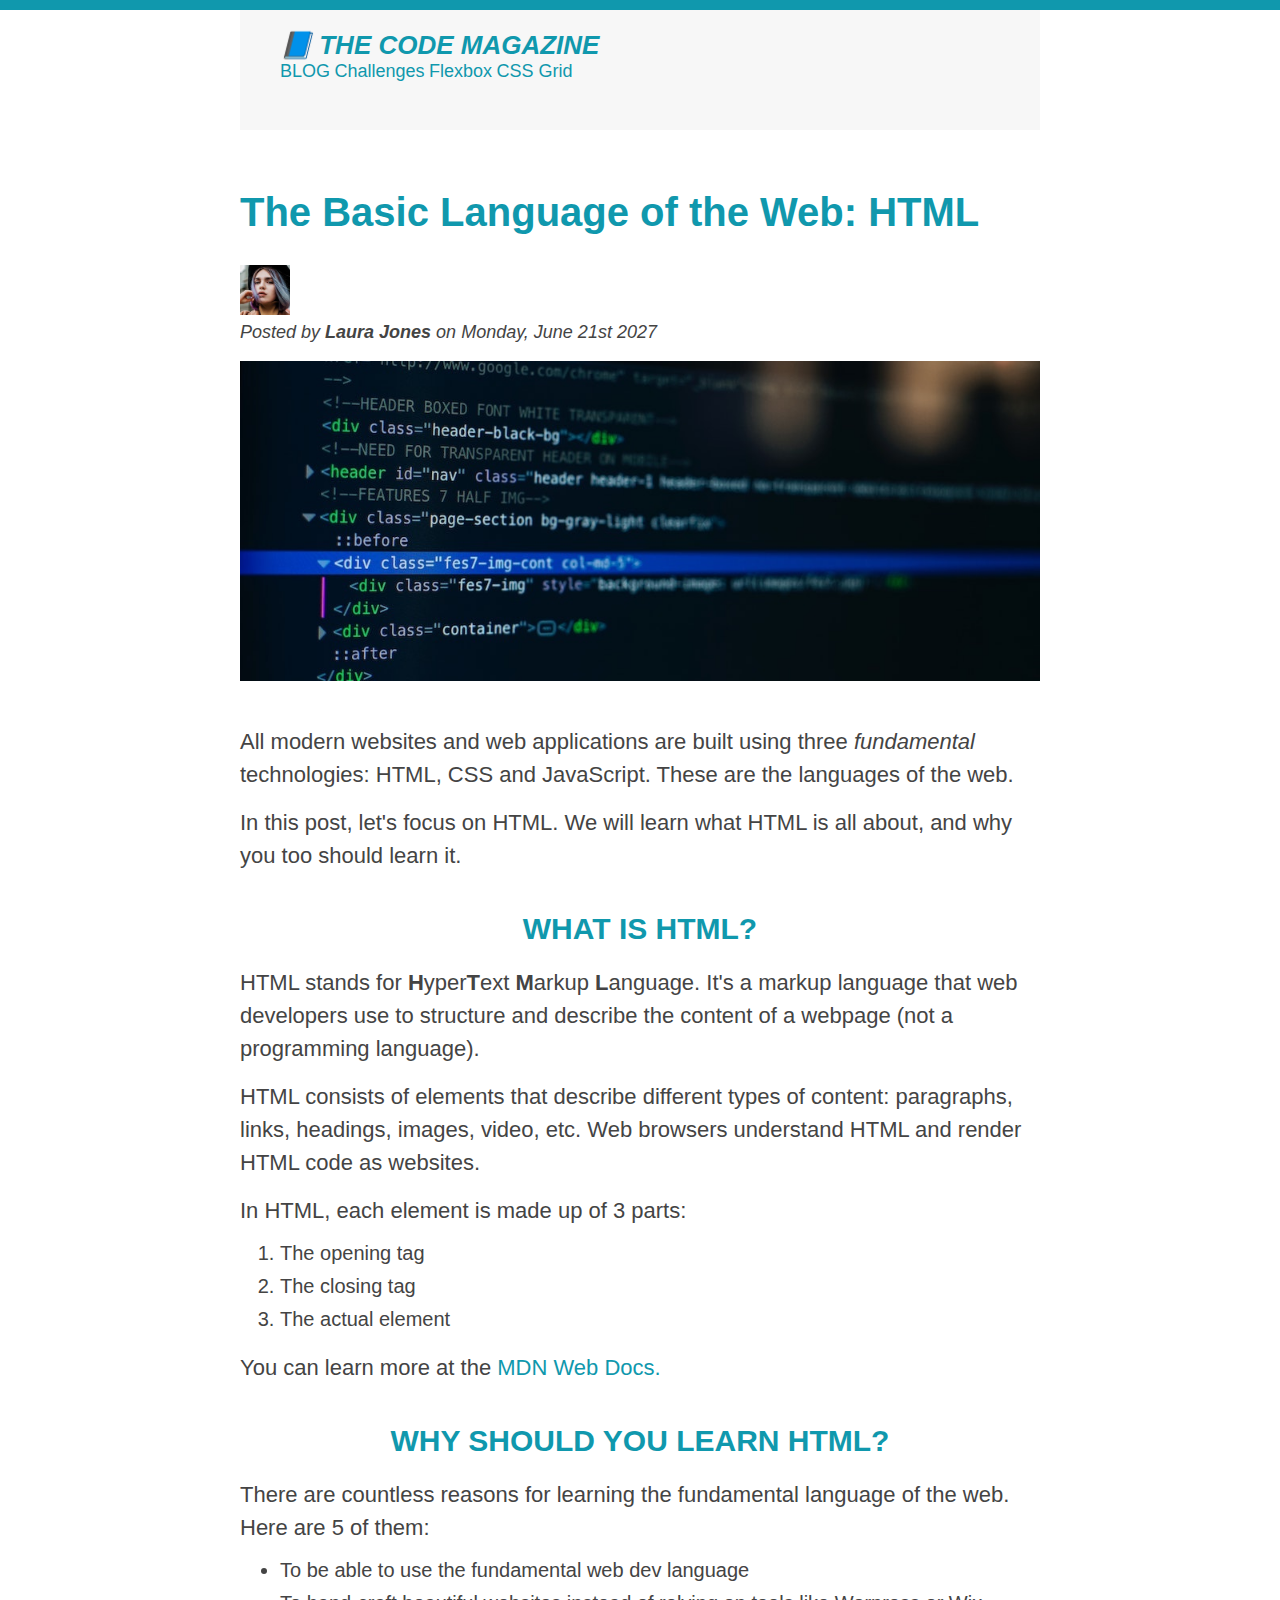
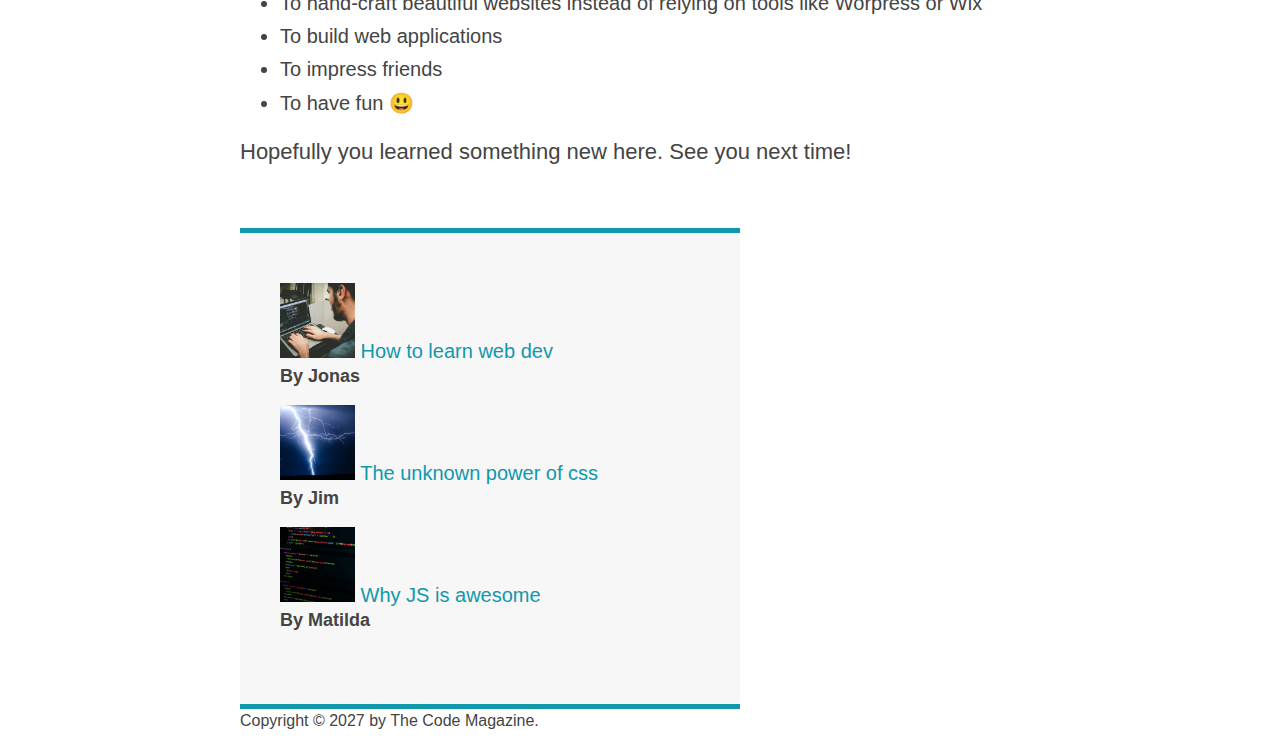
==== The-Code-Magazine/index.html @ 4d4078d1 "Add files via upload" ====
<!DOCTYPE html>
<html lang="en">
  <head>
    <meta charset="UTF-8" />
    <title>The Basic Language of the Web: HTML</title>
    <link href="style.css" rel="stylesheet" />
  </head>

  <body>
    <div class="container">
      <header class="main-header">
        <h1>📘 The Code Magazine</h1>
        <nav>
          <a href="blog.html">BLOG</a>

          <a href="#">Challenges</a>

          <a href="#">Flexbox</a>

          <a href="#">CSS Grid</a>
        </nav>
      </header>

      <article>
        <header class="post-header">
          <h2>The Basic Language of the Web: HTML</h2>

          <img
            src="img/laura-jones.jpg"
            alt="author's image"
            width="50"
            height="50"
          />

          <p id="author">
            Posted by <strong>Laura Jones</strong> on Monday, June 21st 2027
          </p>

          <img
            src="img/post-img.jpg"
            alt="HTML code on a screen"
            width="500"
            height="200"
            class="post-img"
          />
        </header>

        <p>
          All modern websites and web applications are built using three
          <em>fundamental</em>
          technologies: HTML, CSS and JavaScript. These are the languages of the
          web.
        </p>

        <p>
          In this post, let's focus on HTML. We will learn what HTML is all
          about, and why you too should learn it.
        </p>

        <h3>What is HTML?</h3>

        <p>
          HTML stands for <strong>H</strong>yper<strong>T</strong>ext
          <strong>M</strong>arkup <strong>L</strong>anguage. It's a markup
          language that web developers use to structure and describe the content
          of a webpage (not a programming language).
        </p>

        <p>
          HTML consists of elements that describe different types of content:
          paragraphs, links, headings, images, video, etc. Web browsers
          understand HTML and render HTML code as websites.
        </p>

        <p>In HTML, each element is made up of 3 parts:</p>

        <ol>
          <li class="first-li">The opening tag</li>
          <li>The closing tag</li>
          <li>The actual element</li>
        </ol>

        <p>
          You can learn more at the
          <a href="https://developer.mozilla.org/en-US/" target="_blank"
            >MDN Web Docs.</a
          >
        </p>

        <h3>Why should you learn HTML?</h3>

        <p>
          There are countless reasons for learning the fundamental language of
          the web. Here are 5 of them:
        </p>

        <ul>
          <li class="first-li">
            To be able to use the fundamental web dev language
          </li>
          <li>
            To hand-craft beautiful websites instead of relying on tools like
            Worpress or Wix
          </li>
          <li>To build web applications</li>
          <li>To impress friends</li>
          <li>To have fun 😃</li>
        </ul>

        <p>Hopefully you learned something new here. See you next time!</p>
      </article>

      <aside>
        <ul class="related">
          <li>
            <img
              src="img/related-1.jpg"
              alt="a picture"
              height="75"
              width="75"
            />
            <a href="#">How to learn web dev</a>
            <p class="related-author">By Jonas</p>
          </li>
          <li>
            <img
              src="img/related-2.jpg"
              alt="a picture"
              height="75"
              width="75"
            />
            <a href="#">The unknown power of css</a>
            <p class="related-author">By Jim</p>
          </li>
          <li>
            <img
              src="img/related-3.jpg"
              alt="a picture"
              height="75"
              width="75"
            />
            <a href="#">Why JS is awesome</a>
            <p class="related-author">By Matilda</p>
          </li>
        </ul>
      </aside>

      <footer>
        <p id="copyright">Copyright &copy; 2027 by The Code Magazine.</p>
      </footer>
    </div>
  </body>
</html>
---- The-Code-Magazine/style.css ----
* {
  /* doesn't get inherited */
  margin: 0px;
  padding: 0px;
}

body {
  color: #444;
  font-family: sans-serif;
  border-top: 10px solid #1098ad;
}

.container {
  width: 800px;
  /* margin-left: auto;
  margin-right: auto; */
  margin: 0 auto;
}

.main-header {
  background-color: #f7f7f7;
  padding: 20px 40px;
  margin-bottom: 60px;
  height: 80px;
}

aside {
  background-color: #f7f7f7;
  border-top: 5px solid #1098ad;
  border-bottom: 5px solid #1098ad;
  /* padding-top: 50px;
  padding-bottom: 50px; */
  padding: 50px 0px;
  width: 500px;
}

article {
  margin-bottom: 60px;
}

h1,
h2,
h3 {
  color: #1098ad;
}

h1 {
  font-size: 26px;

  text-transform: uppercase;
  font-style: italic;
}

h2 {
  font-size: 40px;
  margin-bottom: 30px;
}

.post-header {
  margin-bottom: 40px;
}

h3 {
  font-size: 30px;
  text-transform: uppercase;
  text-align: center;
  margin-bottom: 20px;
  margin-top: 40px;
}

p {
  font-size: 22px;
  line-height: 1.5;
  margin-bottom: 15px;
}

ul,
ol {
  margin-left: 40px;
  margin-bottom: 20px;
}

li {
  font-size: 20px;
  margin-bottom: 10px;
}

li:last-child {
  margin-bottom: 0px;
}
/*footer p {
  font-size: 16px;
}*/

/*article header p {
  font-style: italic;
}*/

#author {
  font-style: italic;
  font-size: 18px;
}

#copyright {
  font-size: 16px;
}

.related-author {
  font-size: 18px;
  font-weight: bold;
}

/* 
ul {
  list-style: none;
} */

.related {
  list-style: none;
}

/* body {
  /* background-color: #red;}*/

/* .first-li {
  font-weight: bold;
} */
/* 
li:first-child {
  font-weight: bold;
}

li:last-child {
  font-style: italic;
} */

/* li:nth-child(odd) {
  color: red; 
} 

article p:first-child {
color: red;
} 
MISCONCEPTION: This doesn't work the way we supposed it would work, because p is not the first child od article

article p:last-child {
  color: red;
}*/

/* Styling links */
a:link {
  color: #1098ad;
  text-decoration: none;
}

a:visited {
  /*color: #777;*/
  color: #1098ad;
}

a:hover {
  color: orangered;
  font-weight: bold;
  text-decoration: underline orangered;
}

a:active {
  background-color: black;
  font-style: italic;
}

nav a:link {
  font-size: 18px;
}

.post-img {
  width: 100%;
  height: auto;
}
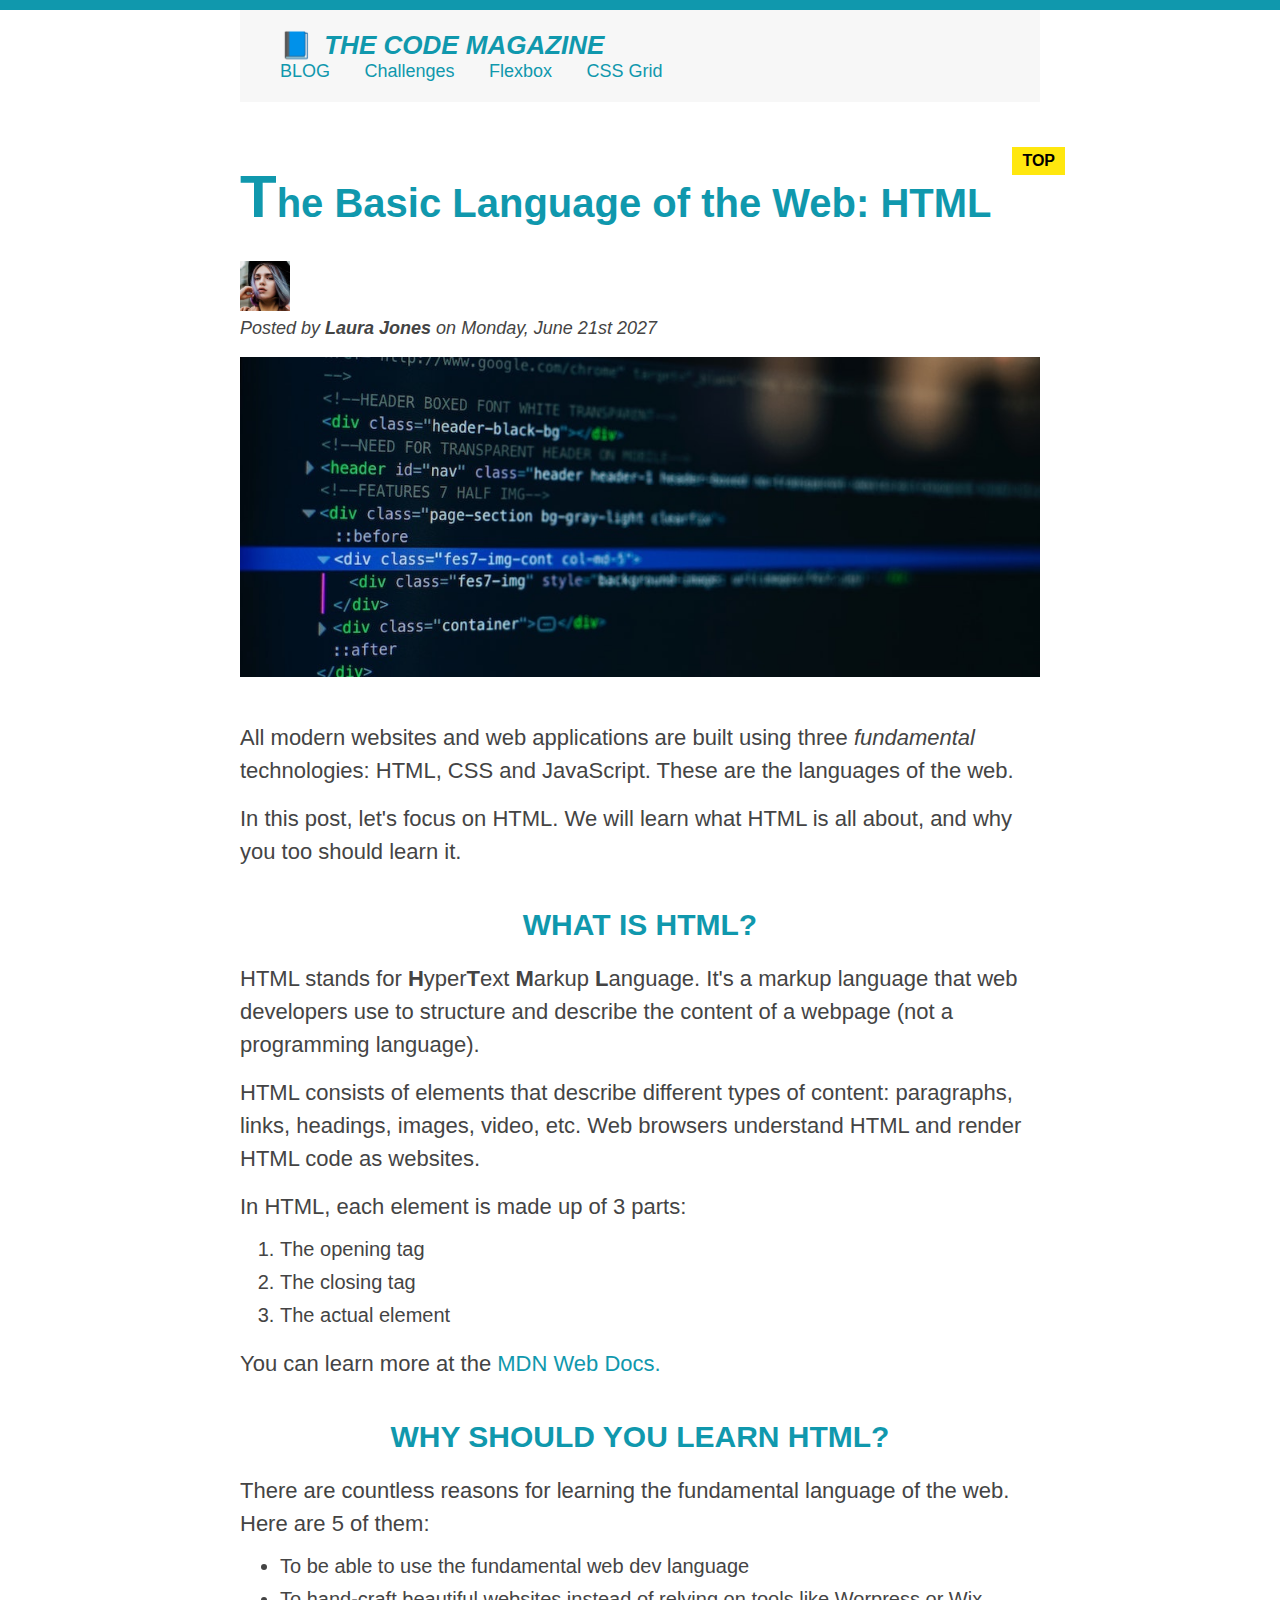
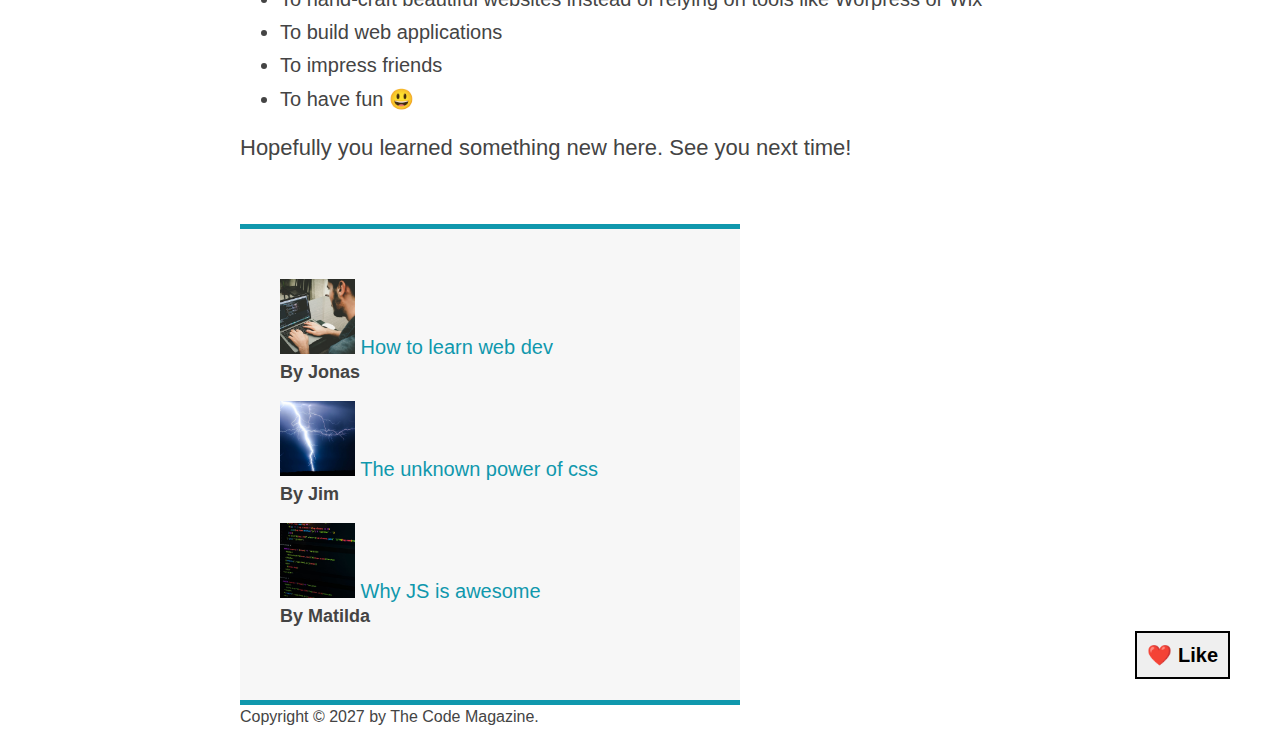
==== commit 26f27590: "Add files via upload" ====
--- a/The-Code-Magazine/index.html
+++ b/The-Code-Magazine/index.html
@@ -149,5 +149,6 @@
         <p id="copyright">Copyright &copy; 2027 by The Code Magazine.</p>
       </footer>
     </div>
+    <button>❤️ Like</button>
   </body>
 </html>
--- a/The-Code-Magazine/style.css
+++ b/The-Code-Magazine/style.css
@@ -8,6 +8,7 @@
   color: #444;
   font-family: sans-serif;
   border-top: 10px solid #1098ad;
+  position: relative;
 }
 
 .container {
@@ -21,7 +22,7 @@
   background-color: #f7f7f7;
   padding: 20px 40px;
   margin-bottom: 60px;
-  height: 80px;
+  /* height: 80px; */
 }
 
 aside {
@@ -54,6 +55,20 @@
 h2 {
   font-size: 40px;
   margin-bottom: 30px;
+  position: relative;
+}
+
+h2::after {
+  content: "TOP";
+  background-color: #ffe70e;
+  color: black;
+  font-size: 16px;
+  font-weight: bold;
+  display: inline-block;
+  padding: 5px 10px;
+  position: absolute;
+  top: -15px;
+  right: -25px;
 }
 
 .post-header {
@@ -83,6 +98,7 @@
 li {
   font-size: 20px;
   margin-bottom: 10px;
+  /* display: inline; */
 }
 
 li:last-child {
@@ -177,3 +193,52 @@
   width: 100%;
   height: auto;
 }
+
+nav a:link {
+  /* background-color: orangered;
+  margin: 20px;
+  padding: 20px;
+  display: block; */
+  display: inline;
+  margin-right: 30px;
+  margin-top: 10px; /* doesn't work as inline by default*/
+}
+
+/* Pseudo class of a pseudo class */
+nav a:link:last-child {
+  margin-right: 0;
+}
+
+button {
+  font-size: 20px;
+  padding: 10px;
+  cursor: pointer;
+  position: absolute;
+  bottom: 50px;
+  right: 50px;
+  font-weight: bold;
+  border: 2px solid black;
+  cursor: pointer;
+}
+
+button:hover {
+  background-color: #444;
+}
+
+/* Pseudo elements */
+h1::first-letter {
+  font-style: normal;
+  margin-right: 5px;
+}
+
+h2::first-letter {
+  font-size: 60px;
+}
+
+/* Adjacent sibling selector pseudo element */
+h3 + p {
+  /* color: red; 
+      selects every p just after h3 */
+}
+
+/* before and after pseudo elements */
